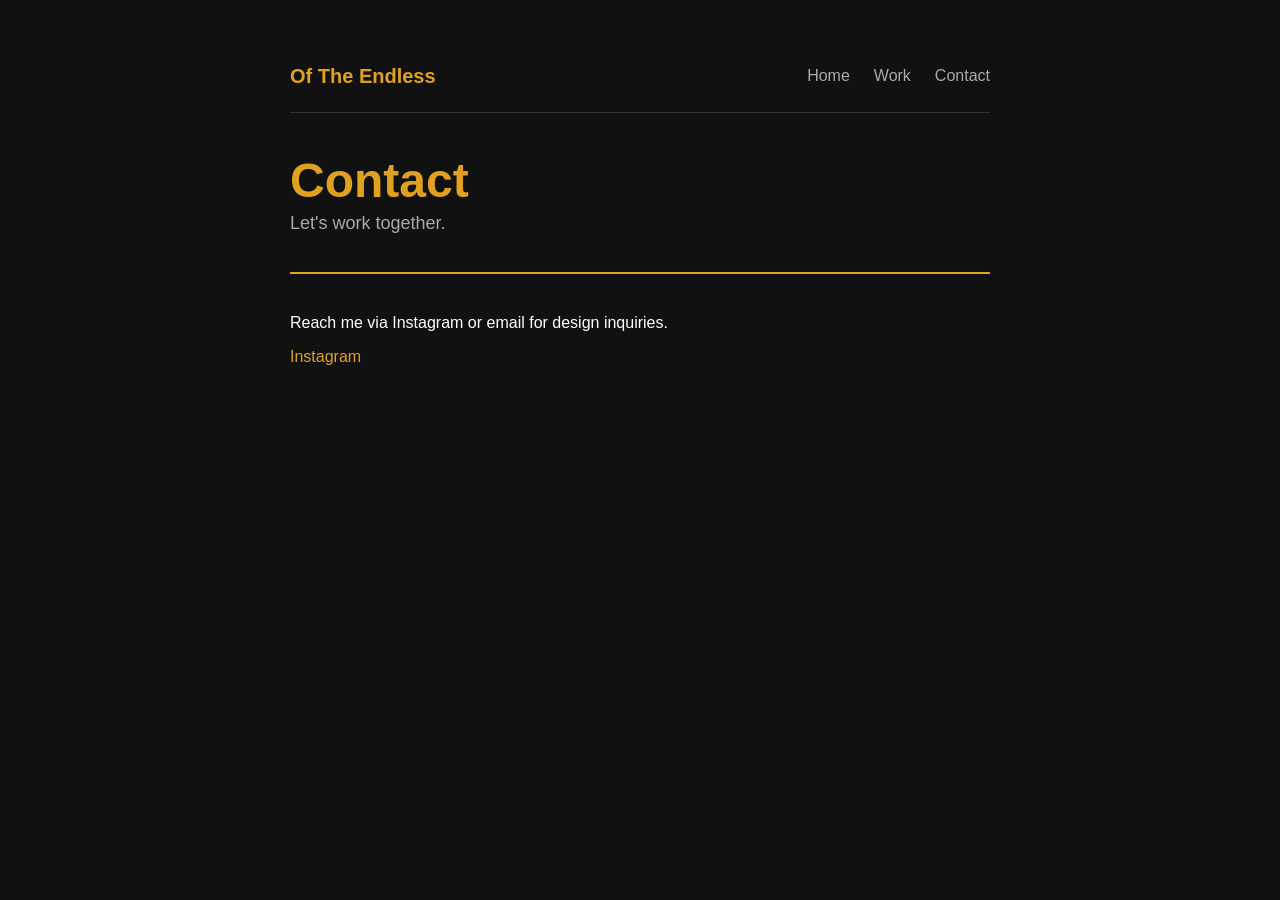
==== contact.html @ c81145f1 "Add files via upload" ====
<!DOCTYPE html>
<html>
  <head>
    <title>Contact - Of The Endless</title>
    <link rel="stylesheet" href="style.css">
  </head>
  <body>

    <nav>
      <div class="nav-logo">Of The Endless</div>
      <ul class="nav-links">
        <li><a href="index.html">Home</a></li>
        <li><a href="work.html">Work</a></li>
        <li><a href="contact.html">Contact</a></li>
      </ul>
    </nav>

    <header>
      <h1>Contact</h1>
      <p class="tagline">Let's work together.</p>
    </header>

    <section>
      <p>Reach me via Instagram or email for design inquiries.</p>
      <a href="https://instagram.com/designsoftheendless">Instagram</a>
    </section>

  </body>
</html>
---- style.css ----
body {
  background-color: #111;
  color: #ffffff;
  font-family: Arial, sans-serif;
  max-width: 700px;
  margin: 0 auto;
  padding: 40px 20px;
}

header {
  border-bottom: 2px solid #e0a020;
  padding-bottom: 20px;
  margin-bottom: 40px;
}

h1 {
  color: #e0a020;
  font-size: 48px;
  margin-bottom: 5px;
}

.tagline {
  color: #aaaaaa;
  font-size: 18px;
  margin-top: 0;
}

h2 {
  color: #e0a020;
  margin-top: 40px;
}

ul {
  line-height: 2;
}

a {
  color: #e0a020;
  text-decoration: none;
}

a:hover {
  text-decoration: underline;
}


.card-container {
  display: flex;
  gap: 16px;
  margin-top: 20px;
}

.card {
  background-color: #1e1e1e;
  border: 1px solid #e0a020;
  border-radius: 8px;
  padding: 20px;
  flex: 1;
  transition: transform 0.2s, border-color 0.2s;
}

.card:hover {
  transform: translateY(-4px);
  border-color: #ffffff;
}

nav{
  display: flex;
  justify-content: space-between;
  align-items: center;
  padding: 20px 0;
  border-bottom: 1px solid #333;
  margin-bottom: 40px;
}

.nav-logo{
  color: #e0a020;
  font-size: 20px;
  font-weight: bold;
}

.nav-links{
  list-style: none;
  display: flex;
  gap: 24px;
  margin: 0%;
  padding: 0%;
}

.nav-links a{
  color: #aaaaaa;
  text-decoration: none;
}

.nav-links a:hover{
  color: #ffffff;
}

@media (max-width: 600px) {
  nav{
    flex-direction: column; gap: 16px;
  text-align: center;
  }

  .card-container{
    flex-direction: column;
  }

  h1{
    font-size: 32px;
  }
}

button{
  background-color: #e0a020;
  color: #111;
  border: none;
  padding: 10px 20px;
  border-radius: 6px;
  cursor: pointer;
  font-size: 16px;
  margin-top: 12px;
}

button:hover{
  background-color: #ffffff;
}

.skill {
  margin-bottom: 16px;
}

.skill p {
  margin-bottom: 6px;
  color: #aaaaaa;
}

.skill-bar {
  background-color: #1e1e1e;
  border-radius: 6px;
  height: 10px;
  width: 100%;
}

.skill-fill {
  background-color: #e0a020;
  height: 10px;
  border-radius: 6px;
  width: 0%;
  transition: width 1s ease;
}
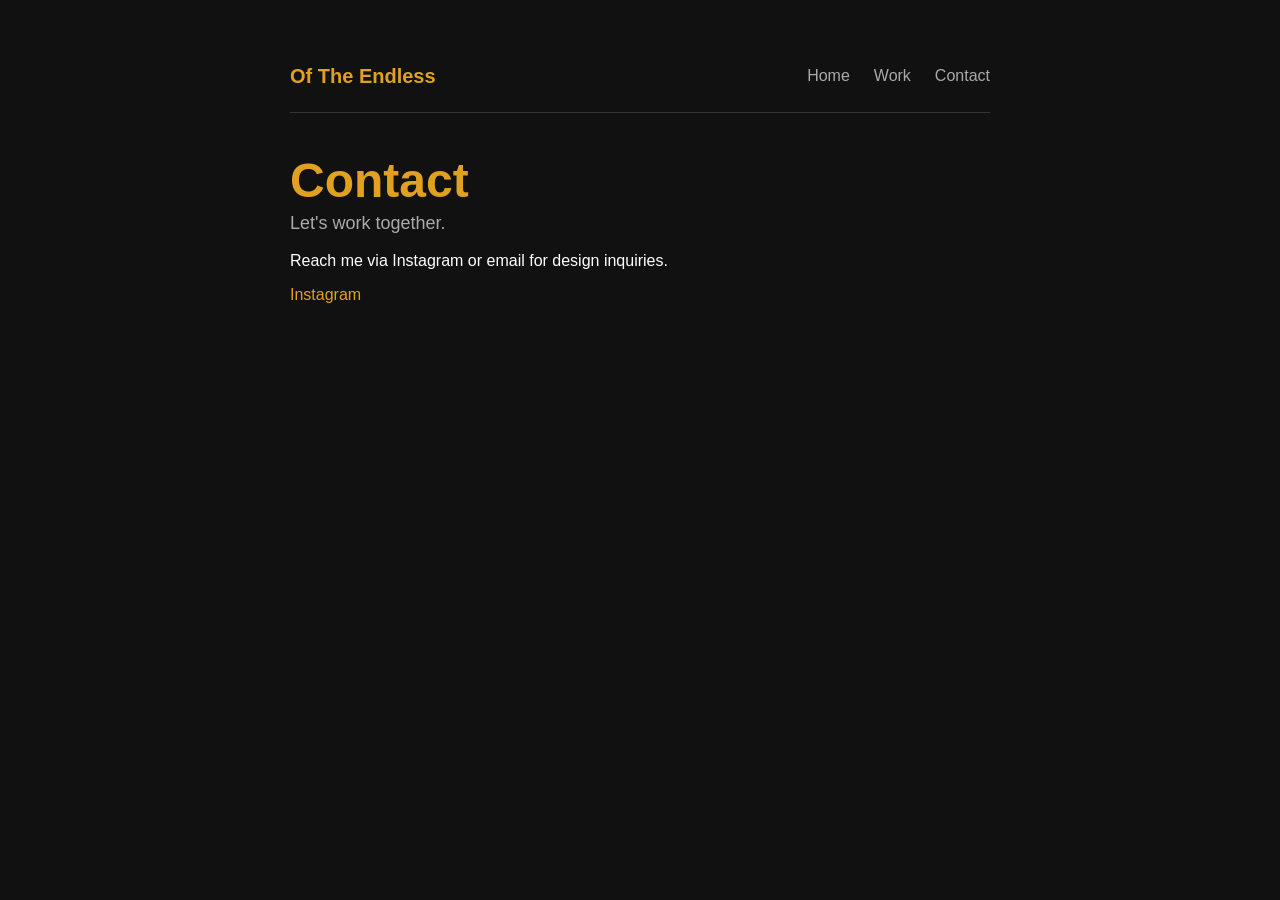
==== commit 9bf9a77d: "Fix Instagram link in contact.html Updated Instagram link to the correct URL." ====
--- a/contact.html
+++ b/contact.html
@@ -22,8 +22,8 @@
 
     <section>
       <p>Reach me via Instagram or email for design inquiries.</p>
-      <a href="https://instagram.com/designsoftheendless">Instagram</a>
+      <a href="https://instagram.com/designoftheendless">Instagram</a>
     </section>
 
   </body>
-</html>+</html>
--- a/style.css
+++ b/style.css
@@ -7,10 +7,67 @@
   padding: 40px 20px;
 }
 
-header {
-  border-bottom: 2px solid #e0a020;
-  padding-bottom: 20px;
-  margin-bottom: 40px;
+.hero {
+  min-height: 80vh;
+  display: flex;
+  align-items: center;
+  border-bottom: 1px solid #222;
+  margin-bottom: 60px;
+}
+
+.hero-label {
+  color: #e0a020;
+  font-size: 14px;
+  letter-spacing: 3px;
+  text-transform: uppercase;
+  margin-bottom: 16px;
+}
+
+.hero-content h1 {
+  font-size: 72px;
+  line-height: 1.1;
+  margin: 0 0 20px 0;
+}
+
+.hero-sub {
+  color: #aaaaaa;
+  font-size: 18px;
+  max-width: 500px;
+  line-height: 1.7;
+  margin-bottom: 32px;
+}
+
+.hero-buttons {
+  display: flex;
+  gap: 16px;
+}
+
+.btn-primary {
+  background-color: #e0a020;
+  color: #111;
+  padding: 12px 28px;
+  border-radius: 6px;
+  text-decoration: none;
+  font-weight: bold;
+}
+
+.btn-primary:hover {
+  background-color: #ffffff;
+  text-decoration: none;
+}
+
+.btn-secondary {
+  border: 1px solid #e0a020;
+  color: #e0a020;
+  padding: 12px 28px;
+  border-radius: 6px;
+  text-decoration: none;
+}
+
+.btn-secondary:hover {
+  background-color: #e0a020;
+  color: #111;
+  text-decoration: none;
 }
 
 h1 {
@@ -148,4 +205,4 @@
   border-radius: 6px;
   width: 0%;
   transition: width 1s ease;
-}+}
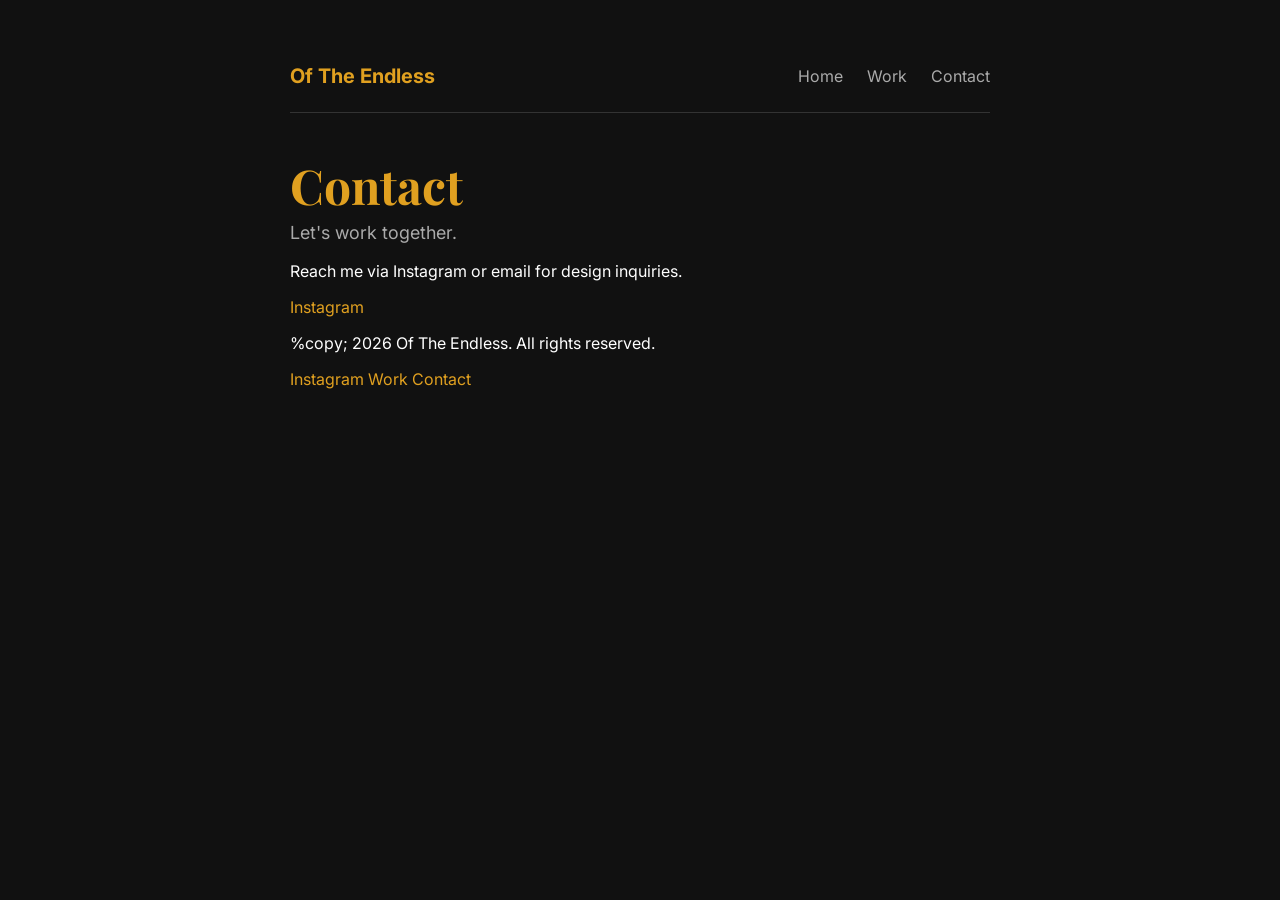
==== commit a8298dc6: "Add footer to contact.html Added footer with copyright and additional links." ====
--- a/contact.html
+++ b/contact.html
@@ -2,6 +2,7 @@
 <html>
   <head>
     <title>Contact - Of The Endless</title>
+    <link href="https://fonts.googleapis.com/css2?family=Inter:wght@400;600&family=Playfair+Display:wght@700&display=swap" rel="stylesheet">
     <link rel="stylesheet" href="style.css">
   </head>
   <body>
@@ -25,5 +26,14 @@
       <a href="https://instagram.com/designoftheendless">Instagram</a>
     </section>
 
+    <footer>
+  <p>%copy; 2026 Of The Endless. All rights reserved.</p>
+  <div class="footer-links">
+    <a href="designoftheendless">Instagram</a>
+    <a href="work.html">Work</a>
+    <a href="contact.html">Contact</a>
+  </div>
+</footer>
+
   </body>
 </html>
--- a/style.css
+++ b/style.css
@@ -1,10 +1,14 @@
 body {
   background-color: #111;
   color: #ffffff;
-  font-family: Arial, sans-serif;
+  font-family: 'Inter', sans-serif;
   max-width: 700px;
   margin: 0 auto;
   padding: 40px 20px;
+}
+
+h1, h2, h3{
+  font-family: 'Playfair Display', serif;
 }
 
 .hero {
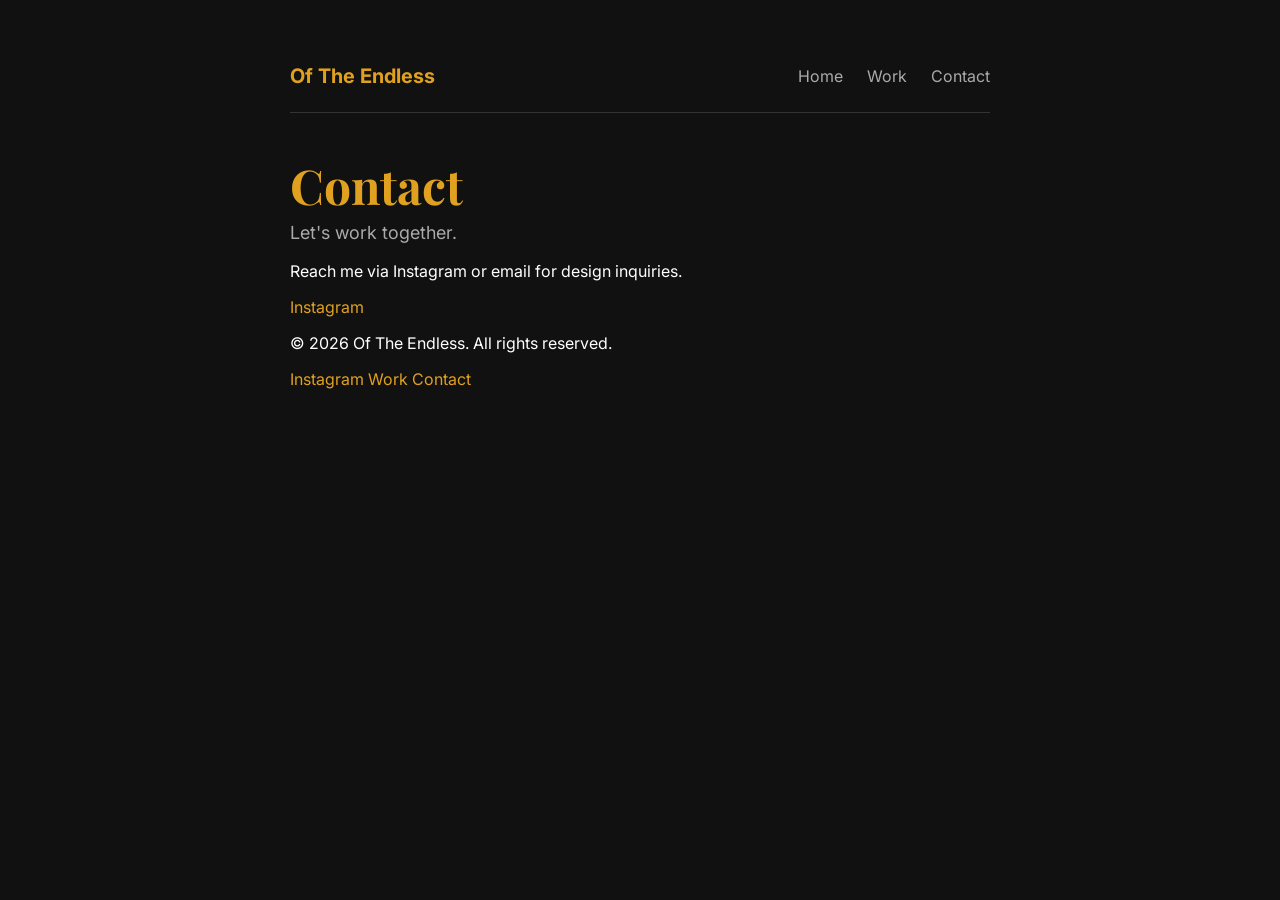
==== commit deafa02d: "Fix HTML entities in contact.html" ====
--- a/contact.html
+++ b/contact.html
@@ -27,7 +27,7 @@
     </section>
 
     <footer>
-  <p>%copy; 2026 Of The Endless. All rights reserved.</p>
+  <p>&copy; 2026 Of The Endless. All rights reserved.</p>
   <div class="footer-links">
     <a href="designoftheendless">Instagram</a>
     <a href="work.html">Work</a>
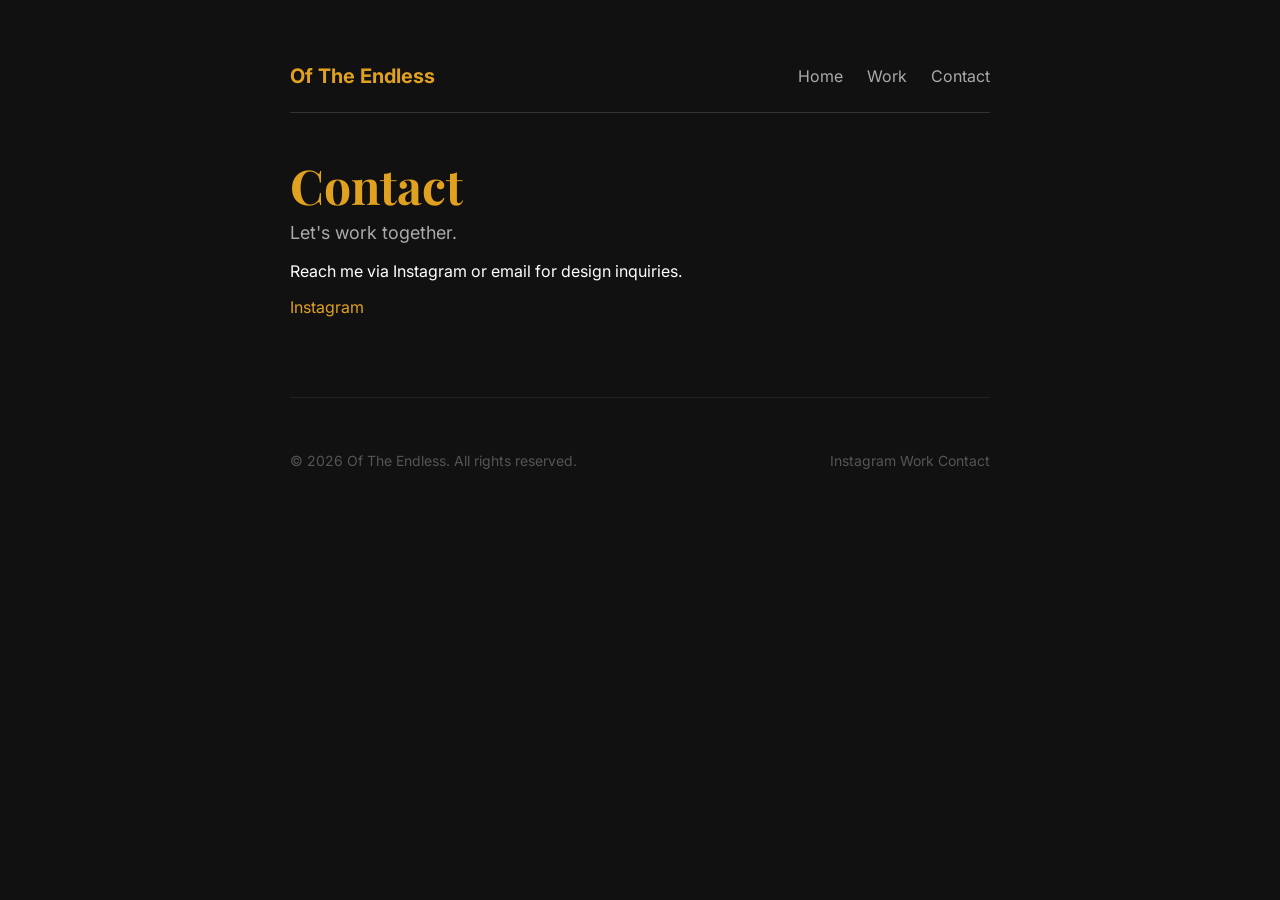
==== commit a66888cd: "Update contact.html" ====
--- a/contact.html
+++ b/contact.html
@@ -29,7 +29,7 @@
     <footer>
   <p>&copy; 2026 Of The Endless. All rights reserved.</p>
   <div class="footer-links">
-    <a href="designoftheendless">Instagram</a>
+    <a href="https://instagram.com/designsoftheendless">Instagram</a>
     <a href="work.html">Work</a>
     <a href="contact.html">Contact</a>
   </div>
--- a/style.css
+++ b/style.css
@@ -210,3 +210,28 @@
   width: 0%;
   transition: width 1s ease;
 }
+
+footer {
+  margin-top: 80px;
+  padding: 40px 0;
+  border-top: 1px solid #222;
+  display: flex;
+  justify-content: space-between;
+  align-items: center;
+  color: #555;
+  font-size: 14px;
+}
+
+.footer.links{
+  display: flex;
+  gap: 20px;
+}
+
+.footer-links a{
+color: #555;
+text-decoration: none;
+}
+
+.footer-links a:hover{
+  color: #e0a020;
+}
